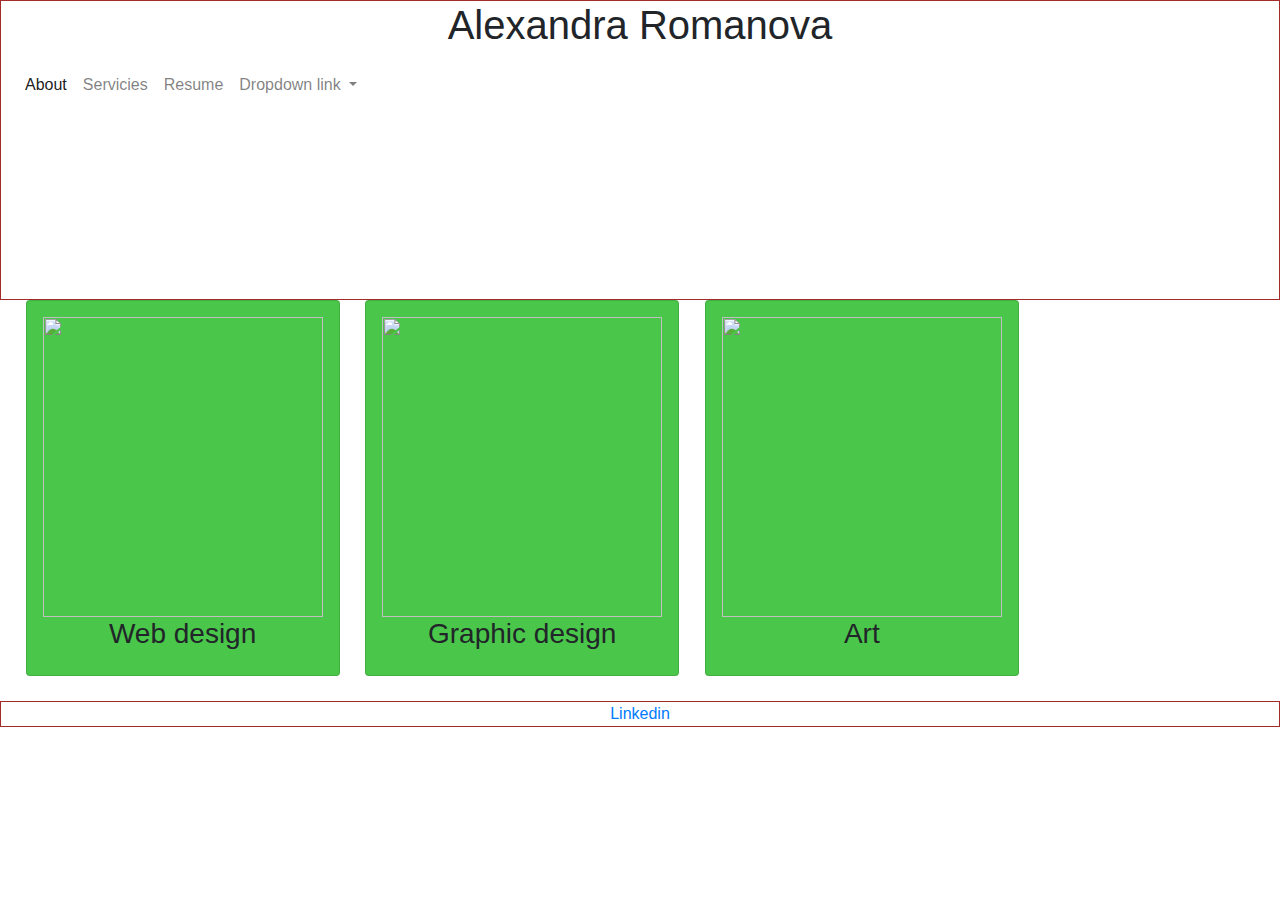
==== index.html @ 2349de5c "set up" ====
<!DOCTYPE html>
<html lang="en">
<head>
  <link rel="stylesheet" href="https://stackpath.bootstrapcdn.com/bootstrap/4.3.1/css/bootstrap.min.css" integrity="sha384-ggOyR0iXCbMQv3Xipma34MD+dH/1fQ784/j6cY/iJTQUOhcWr7x9JvoRxT2MZw1T" crossorigin="anonymous">

  <link rel="stylesheet" href="style.css">

    <script src="https://cdnjs.cloudflare.com/ajax/libs/jquery/3.3.1/jquery.min.js" charset="utf-8"></script>
    <script src="app.js" charset="utf-8"></script>

    <meta charset="UTF-8">
    <meta name="viewport" content="width=device-width, initial-scale=1.0">
    <meta http-equiv="X-UA-Compatible" content="ie=edge">
    <title>Portfolio Site</title>
</head>
<body>
  
  <header> 
    <h1>Alexandra Romanova  </h1> 

    <nav class="navbar navbar-expand-lg navbar-light ">
        <!-- <a class="navbar-brand" href="#">Navbar</a> -->
        <button class="navbar-toggler" type="button" data-toggle="collapse" data-target="#navbarNavDropdown" aria-controls="navbarNavDropdown" aria-expanded="false" aria-label="Toggle navigation">
          <span class="navbar-toggler-icon"></span>
        </button>
        <div class="collapse navbar-collapse" id="navbarNavDropdown">
          <ul class="navbar-nav">
            <li class="nav-item active">
              <a class="nav-link" href="#">About <span class="sr-only">(current)</span></a>
            </li>
            <li class="nav-item">
              <a class="nav-link" href="#">Servicies</a>
            </li>
            <li class="nav-item">
              <a class="nav-link" href="#">Resume</a>
            </li>
            <li class="nav-item dropdown">
              <a class="nav-link dropdown-toggle" href="#" id="navbarDropdownMenuLink" role="button" data-toggle="dropdown" aria-haspopup="true" aria-expanded="false">
                Dropdown link
              </a>
              <div class="dropdown-menu" aria-labelledby="navbarDropdownMenuLink">
                <a class="dropdown-item" href="#">Action</a>
                <a class="dropdown-item" href="#">Another action</a>
                <a class="dropdown-item" href="#">Something else here</a>
              </div>
            </li>
          </ul>
        </div>
      </nav>
  </header>

    <main > 
      <nav class='box'> 
      <div class='card '>
        <img src='#'>
        <h3>Web design</h3>

      </div>
      <div class='card'>
          <img src='#'>
          <h3>Graphic design</h3>
          
        </div>
        <div class='card'>
            <img src='#'>
            <h3>Art</h3>
            
          </div>
        </nav>
   
    <footer> 
      <a href='#'>Linkedin</a>
    </footer>
  </main>
</body>
</html>
---- style.css ----
/* html {
    box-sizing: border-box;
}
*,*:before, *:after {
    box-sizing: inherit;
} */
body {
    margin: 0 auto;
} 
/* .parent {
    width: 100%;
border: solid 1px brown;

}
.child {
    display: flex;
    flex-direction: column;
    flex-wrap: wrap;
    width: 35%;
    border: solid 1px brown;
    padding: 10%;
    margin: 0% 0% 2% 2%;
} */
nav {
    display: flex;
    flex-wrap: wrap;
    
}
footer {
    border: solid 1px brown;
}
img {
    width: 280px;
    height: 300px;
}
header {height: 300px;
    background-image: url();
    border: solid 1px brown;
    text-align: center
}
main {
   display: flex;
   flex-direction: column;
    /* justify-items: center; 
   align-content: center; */
text-align: center;
}
.card {
    padding: 1em;
    align-content: space-around;
    margin: 0% 0% 2% 2%;
    background-color: rgb(74, 199, 74)
}
button {

    background-color: white;
}
button > img {
width: 20px;
height: 20px;
}
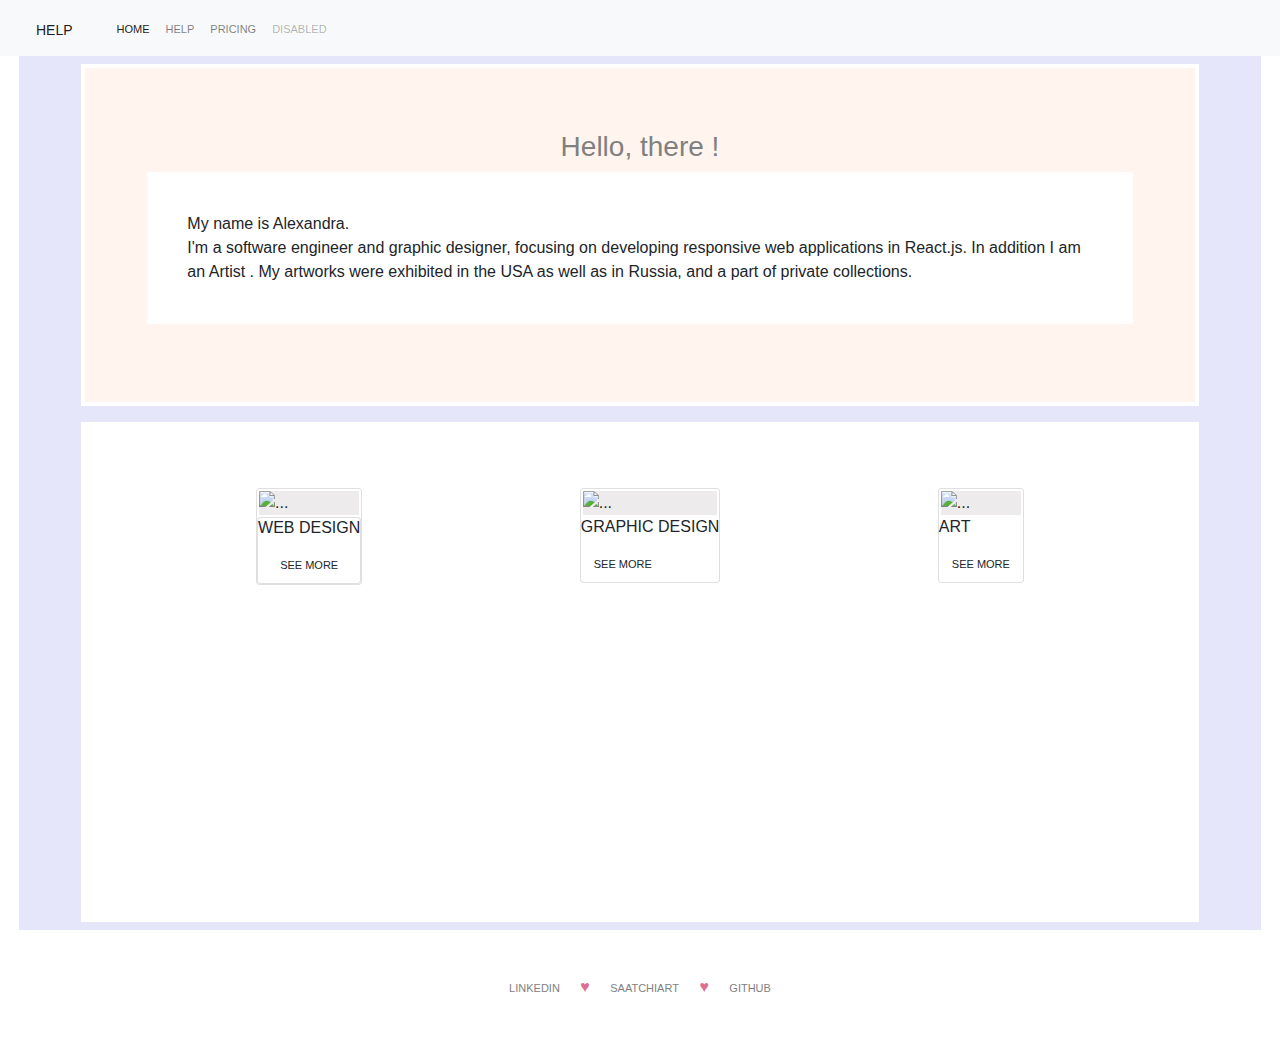
==== commit 1c5ebc18: "set up header bootstrup" ====
--- a/index.html
+++ b/index.html
@@ -3,9 +3,13 @@
 <head>
   <link rel="stylesheet" href="https://stackpath.bootstrapcdn.com/bootstrap/4.3.1/css/bootstrap.min.css" integrity="sha384-ggOyR0iXCbMQv3Xipma34MD+dH/1fQ784/j6cY/iJTQUOhcWr7x9JvoRxT2MZw1T" crossorigin="anonymous">
 
+  <script src="https://code.jquery.com/jquery-3.3.1.slim.min.js" integrity="sha384-q8i/X+965DzO0rT7abK41JStQIAqVgRVzpbzo5smXKp4YfRvH+8abtTE1Pi6jizo" crossorigin="anonymous"></script>
+<script src="https://cdnjs.cloudflare.com/ajax/libs/popper.js/1.14.7/umd/popper.min.js" integrity="sha384-UO2eT0CpHqdSJQ6hJty5KVphtPhzWj9WO1clHTMGa3JDZwrnQq4sF86dIHNDz0W1" crossorigin="anonymous"></script>
+<script src="https://stackpath.bootstrapcdn.com/bootstrap/4.3.1/js/bootstrap.min.js" integrity="sha384-JjSmVgyd0p3pXB1rRibZUAYoIIy6OrQ6VrjIEaFf/nJGzIxFDsf4x0xIM+B07jRM" crossorigin="anonymous"></script>
+
   <link rel="stylesheet" href="style.css">
 
-    <script src="https://cdnjs.cloudflare.com/ajax/libs/jquery/3.3.1/jquery.min.js" charset="utf-8"></script>
+    <!-- <script src="https://cdnjs.cloudflare.com/ajax/libs/jquery/3.3.1/jquery.min.js" charset="utf-8"></script> -->
     <script src="app.js" charset="utf-8"></script>
 
     <meta charset="UTF-8">
@@ -13,64 +17,75 @@
     <meta http-equiv="X-UA-Compatible" content="ie=edge">
     <title>Portfolio Site</title>
 </head>
+
+
 <body>
-  
-  <header> 
-    <h1>Alexandra Romanova  </h1> 
-
-    <nav class="navbar navbar-expand-lg navbar-light ">
-        <!-- <a class="navbar-brand" href="#">Navbar</a> -->
-        <button class="navbar-toggler" type="button" data-toggle="collapse" data-target="#navbarNavDropdown" aria-controls="navbarNavDropdown" aria-expanded="false" aria-label="Toggle navigation">
-          <span class="navbar-toggler-icon"></span>
-        </button>
-        <div class="collapse navbar-collapse" id="navbarNavDropdown">
-          <ul class="navbar-nav">
-            <li class="nav-item active">
-              <a class="nav-link" href="#">About <span class="sr-only">(current)</span></a>
-            </li>
-            <li class="nav-item">
-              <a class="nav-link" href="#">Servicies</a>
-            </li>
-            <li class="nav-item">
-              <a class="nav-link" href="#">Resume</a>
-            </li>
-            <li class="nav-item dropdown">
-              <a class="nav-link dropdown-toggle" href="#" id="navbarDropdownMenuLink" role="button" data-toggle="dropdown" aria-haspopup="true" aria-expanded="false">
-                Dropdown link
-              </a>
-              <div class="dropdown-menu" aria-labelledby="navbarDropdownMenuLink">
-                <a class="dropdown-item" href="#">Action</a>
-                <a class="dropdown-item" href="#">Another action</a>
-                <a class="dropdown-item" href="#">Something else here</a>
-              </div>
-            </li>
-          </ul>
-        </div>
-      </nav>
-  </header>
-
-    <main > 
-      <nav class='box'> 
-      <div class='card '>
-        <img src='#'>
-        <h3>Web design</h3>
-
-      </div>
-      <div class='card'>
-          <img src='#'>
-          <h3>Graphic design</h3>
-          
-        </div>
-        <div class='card'>
-            <img src='#'>
-            <h3>Art</h3>
-            
+      <nav class="navbar navbar-expand-lg navbar-light bg-light">
+          <a class="navbar-brand" href="#">Help</a>
+          <button class="navbar-toggler" type="button" data-toggle="collapse" data-target="#navbarNav" aria-controls="navbarNav" aria-expanded="false" aria-label="Toggle navigation">
+            <span class="navbar-toggler-icon"></span>
+          </button>
+          <div class="collapse navbar-collapse" id="navbarNav">
+            <ul class="navbar-nav">
+              <li class="nav-item active">
+                <a class="nav-link" href="#">Home <span class="sr-only">(current)</span></a>
+              </li>
+              <li class="nav-item">
+                <a class="nav-link" href="#">Help</a>
+              </li>
+              <li class="nav-item">
+                <a class="nav-link" href="#">Pricing</a>
+              </li>
+              <li class="nav-item">
+                <a class="nav-link disabled" href="#" tabindex="-1" aria-disabled="true">Disabled</a>
+              </li>
+            </ul>
           </div>
         </nav>
-   
-    <footer> 
-      <a href='#'>Linkedin</a>
+
+    <main class='parent'> 
+       
+      <section class="child container">
+        <div>
+           <h3> Hello, there !</h3>
+          <p>My name is Alexandra.<br/>
+        I'm a software engineer and graphic designer, focusing on developing responsive web applications in React.js.  In addition I am an Artist . My artworks were exhibited in the USA as well as in Russia, and a part of private collections.   </p></div> 
+      </section> 
+
+        <nav class='box child'> 
+     
+      <div class="card" >
+          <img src="#" class="card-img-top" alt="...">
+          <div class="card">
+            <h6 class="title">WEB DESIGN</h6>
+          
+            <a href="#" class="btn">SEE MORE</a>
+          </div>
+        </div>
+
+        <div class="card" >
+            <img src=" " class="card-img-top" alt="...">
+            <div class="body">
+              <h6 class="title">GRAPHIC DESIGN</h6>
+            
+              <a href="#" class="btn ">SEE MORE</a>
+            </div>
+          </div>
+
+        <div class="card" >
+            <img src=" " class="card-img-top" alt="...">
+            <div class="body">
+              <h6 class="title">ART</h6>
+            
+              <a href="img/art-icon-art-icon-4.png" class="btn ">SEE MORE</a>
+            </div>
+         
+        </nav>
+      </main>  
+ <footer> 
+        <a href="https://www.linkedin.com/in/alero-b9238099/">Linkedin</a> <span> &hearts;</span>
+      <a href="https://www.saatchiart.com/or">saatchiArt</a> <span>&hearts;</span> 
+      <a href=" https://github.com/kasyaro">GitHub</a> 
     </footer>
-  </main>
 </body>
 </html>--- a/style.css
+++ b/style.css
@@ -4,53 +4,82 @@
 *,*:before, *:after {
     box-sizing: inherit;
 } */
+.parent {
+  width: 97%;
+  /* border: 5px solid gray; */
+  margin: 0 auto;
+  background-color: lavender;
+}
+
+.child {
+  width: 90%;
+  padding: 5%;
+  border: 4px solid white;
+  margin: .5em auto;
+  background-color: seashell;
+}
 body {
     margin: 0 auto;
 } 
-/* .parent {
-    width: 100%;
-border: solid 1px brown;
+li {
+  list-style: none;
+}
+h3 {
+  color: gray;
+  text-align: center;
+}
+p {
+  background-color: white;
+  padding: 40px;
+}
+nav {
+    display: flex;
+    align-items: flex-start;
+
+  justify-content: space-around;
+  
+}
+.box {
+  height: 500px;
+    background-color: white;
+    display: grid;
+    grid-template-areas:
+    "top center bottom"
+    /* ".  . center . ."
+    ". . . bottom " */
+}
+a {
+  color: gray;
+  padding: 1em;
+  font-variant-caps: all-small-caps
+}
+
+footer {
+margin-top: 45px;
+align-items: center;
+height: 70px;
+   text-align: center;
 
 }
-.child {
-    display: flex;
-    flex-direction: column;
-    flex-wrap: wrap;
-    width: 35%;
-    border: solid 1px brown;
-    padding: 10%;
-    margin: 0% 0% 2% 2%;
-} */
-nav {
-    display: flex;
-    flex-wrap: wrap;
-    
-}
-footer {
-    border: solid 1px brown;
+footer > span {
+  color: palevioletred
 }
 img {
-    width: 280px;
-    height: 300px;
+  background-color: rgb(237, 235, 235);
+   /* size: contain;  */
+    /* padding: 5em; */
+    border: solid white 2px;
 }
-header {height: 300px;
+/* header { 
     background-image: url();
-    border: solid 1px brown;
-    text-align: center
-}
+    text-align: center;
+    color: gray;
+} */
 main {
    display: flex;
-   flex-direction: column;
-    /* justify-items: center; 
-   align-content: center; */
-text-align: center;
+    flex-direction: column;   
 }
-.card {
-    padding: 1em;
-    align-content: space-around;
-    margin: 0% 0% 2% 2%;
-    background-color: rgb(74, 199, 74)
-}
+
 button {
 
     background-color: white;
@@ -58,4 +87,70 @@
 button > img {
 width: 20px;
 height: 20px;
-}+}
+ 
+  /*   
+ @media (max-width: 550px ){
+    nav {
+        flex-direction: column
+    }
+}
+
+@media (max-width: 850px ){
+    nav {
+        flex-direction: column
+    }
+    .parent {
+        width: 65%
+    }
+}
+@media (min-width: 1200px ){
+    
+} 
+
+.container {
+    display: flex;
+    justify-content: space-around;
+    margin: 1em;
+   
+  }
+ .card {
+    flex-basis: 8em;
+    height: 12em;
+    border: 1px solid orange;
+    background: #FBFBFB;
+    box-shadow: 2px 2px 4px grey;
+    display: grid;
+   border-radius: 10%; 
+    grid-template-columns: .5em 1.5em 4em 1.5em .5em;
+    grid-template-rows: 3em 5em 3em;
+    grid-column-gap: .5em;
+    grid-row-gap: .5em;
+    grid-template-areas:
+      "top . . . ."
+      ".  center . . ."
+      ". . bottom .  ."
+  }
+  .top {
+    grid-area: top;
+  }
+  
+  .center {
+    grid-area: center;
+  }
+  
+  .bottom  {
+    grid-area: bottom;
+  }
+  .card-back  {
+   adapted from: https://leaverou.github.io/css3patterns/#zig-zag 
+  background:
+    linear-gradient(135deg, #FBFBFB 25%, transparent 25%) -50px 0,
+    linear-gradient(225deg, #FBFBFB 25%, transparent 25%) -50px 0,
+    linear-gradient(315deg, #FBFBFB 25%, transparent 25%),
+    linear-gradient(45deg, #FBFBFB 25%, transparent 25%);
+  
+    background-color: mediumseagreen; 
+    background-image: url('img/download (1).png');
+   
+  }*/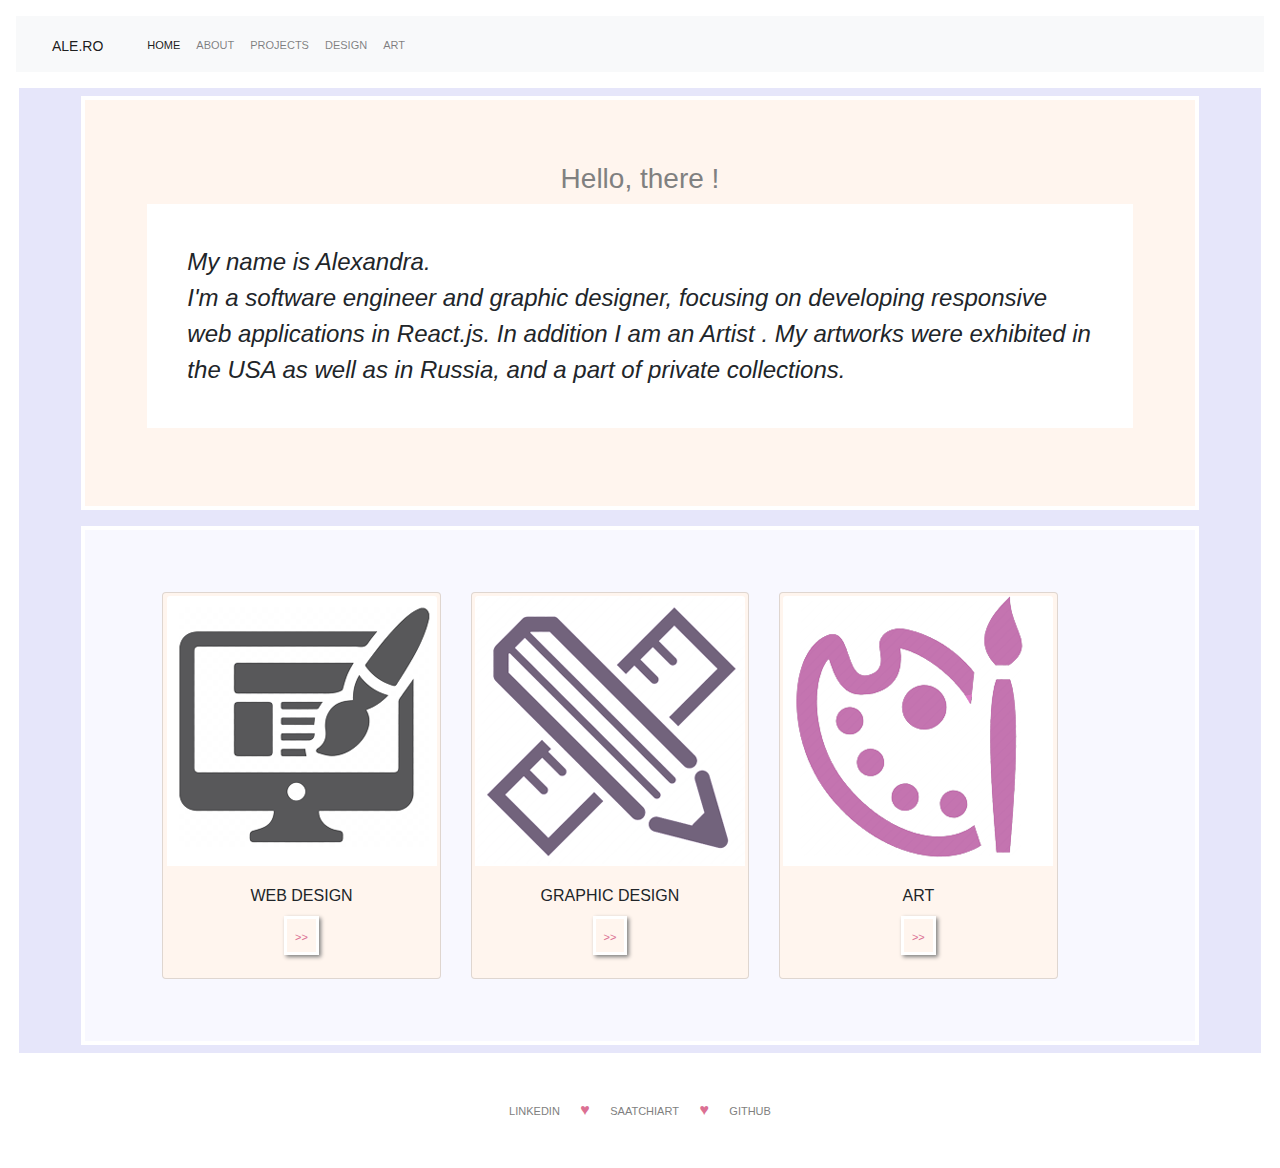
==== commit a521dff8: "css , add icons" ====
--- a/index.html
+++ b/index.html
@@ -20,28 +20,33 @@
 
 
 <body>
+  <header>
       <nav class="navbar navbar-expand-lg navbar-light bg-light">
-          <a class="navbar-brand" href="#">Help</a>
+          <a class="navbar-brand" href="#">ale.ro</a>
           <button class="navbar-toggler" type="button" data-toggle="collapse" data-target="#navbarNav" aria-controls="navbarNav" aria-expanded="false" aria-label="Toggle navigation">
             <span class="navbar-toggler-icon"></span>
           </button>
           <div class="collapse navbar-collapse" id="navbarNav">
             <ul class="navbar-nav">
               <li class="nav-item active">
-                <a class="nav-link" href="#">Home <span class="sr-only">(current)</span></a>
+                <a class="nav-link" href="#">home <span class="sr-only">(current)</span></a>
               </li>
               <li class="nav-item">
-                <a class="nav-link" href="#">Help</a>
+                <a class="nav-link" href="index_about.html">about</a>
               </li>
               <li class="nav-item">
-                <a class="nav-link" href="#">Pricing</a>
+                <a class="nav-link" href="index_projects.html">projects</a>
               </li>
               <li class="nav-item">
-                <a class="nav-link disabled" href="#" tabindex="-1" aria-disabled="true">Disabled</a>
+                <a class="nav-link" href="index_design.html" >design</a>
+              </li>
+              <li class="nav-item">
+                <a class="nav-link" href="index_art.html" >art</a>
               </li>
             </ul>
           </div>
         </nav>
+      </header>
 
     <main class='parent'> 
        
@@ -51,33 +56,33 @@
           <p>My name is Alexandra.<br/>
         I'm a software engineer and graphic designer, focusing on developing responsive web applications in React.js.  In addition I am an Artist . My artworks were exhibited in the USA as well as in Russia, and a part of private collections.   </p></div> 
       </section> 
-
+     
         <nav class='box child'> 
      
       <div class="card" >
-          <img src="#" class="card-img-top" alt="...">
-          <div class="card">
-            <h6 class="title">WEB DESIGN</h6>
-          
-            <a href="#" class="btn">SEE MORE</a>
+          <img src="img/web_icone.gif" class="card-img-top" alt="...">
+          <div class="card-body">
+            <h6 class="card-title">WEB DESIGN</h6>         
+            <a href="index_projects.html" class="btn"> <span> >> </span> </a>
           </div>
         </div>
 
         <div class="card" >
-            <img src=" " class="card-img-top" alt="...">
-            <div class="body">
-              <h6 class="title">GRAPHIC DESIGN</h6>
+            <img src="img/icon_design.gif" class="card-img-top" alt="...">
+            <div class="card-body">
+              <h6 class="card-title">GRAPHIC DESIGN</h6>
             
-              <a href="#" class="btn ">SEE MORE</a>
+              <a href="index_design.html" class="btn "> <span> >> </span></a>
             </div>
           </div>
 
         <div class="card" >
-            <img src=" " class="card-img-top" alt="...">
-            <div class="body">
-              <h6 class="title">ART</h6>
+            <img src="img/art_icone.gif" class="card-img-top" alt="...">
+            <div class="card-body">
+              <h6 class="card-title"> ART</h6>
+              
             
-              <a href="img/art-icon-art-icon-4.png" class="btn ">SEE MORE</a>
+              <a href="index_art.html" class="btn "><span> >></span></a>
             </div>
          
         </nav>
--- a/style.css
+++ b/style.css
@@ -4,6 +4,10 @@
 *,*:before, *:after {
     box-sizing: inherit;
 } */
+
+
+  
+
 .parent {
   width: 97%;
   /* border: 5px solid gray; */
@@ -31,6 +35,8 @@
 p {
   background-color: white;
   padding: 40px;
+  font-style: italic;
+ font-size: 24px;
 }
 nav {
     display: flex;
@@ -40,11 +46,11 @@
   
 }
 .box {
-  height: 500px;
-    background-color: white;
+ 
+    background-color: ghostwhite;
     display: grid;
     grid-template-areas:
-    "top center bottom"
+    "top . center . bottom"
     /* ".  . center . ."
     ". . . bottom " */
 }
@@ -53,7 +59,12 @@
   padding: 1em;
   font-variant-caps: all-small-caps
 }
-
+a > span {
+  color: palevioletred;
+  border: solid white;
+  padding: .5em;
+  box-shadow: 2px 2px 4px grey;
+}
 footer {
 margin-top: 45px;
 align-items: center;
@@ -61,20 +72,17 @@
    text-align: center;
 
 }
+
 footer > span {
   color: palevioletred
 }
 img {
   background-color: rgb(237, 235, 235);
-   /* size: contain;  */
-    /* padding: 5em; */
-    border: solid white 2px;
+  
 }
-/* header { 
-    background-image: url();
-    text-align: center;
-    color: gray;
-} */
+header { 
+    border: solid white 1em;
+}
 main {
    display: flex;
     flex-direction: column;   
@@ -88,21 +96,36 @@
 width: 20px;
 height: 20px;
 }
+ /* about */
+
+section{
+display: flex;
+}
+
+.card {
+  text-align: center;
+  padding: .2em;
+  background-color: seashell
+}
+  
  
-  /*   
  @media (max-width: 550px ){
-    nav {
-        flex-direction: column
-    }
+   p {
+ 
+  padding: 20px;
+  font-style: italic;
+ font-size: 12px;
+}
 }
 
 @media (max-width: 850px ){
-    nav {
-        flex-direction: column
-    }
-    .parent {
-        width: 65%
-    }
+   p {
+  padding: 30px;
+  font-style: italic;
+ font-size: 18px;
+}
+/*
+
 }
 @media (min-width: 1200px ){
     
@@ -153,4 +176,5 @@
     background-color: mediumseagreen; 
     background-image: url('img/download (1).png');
    
-  }*/+  }
+  */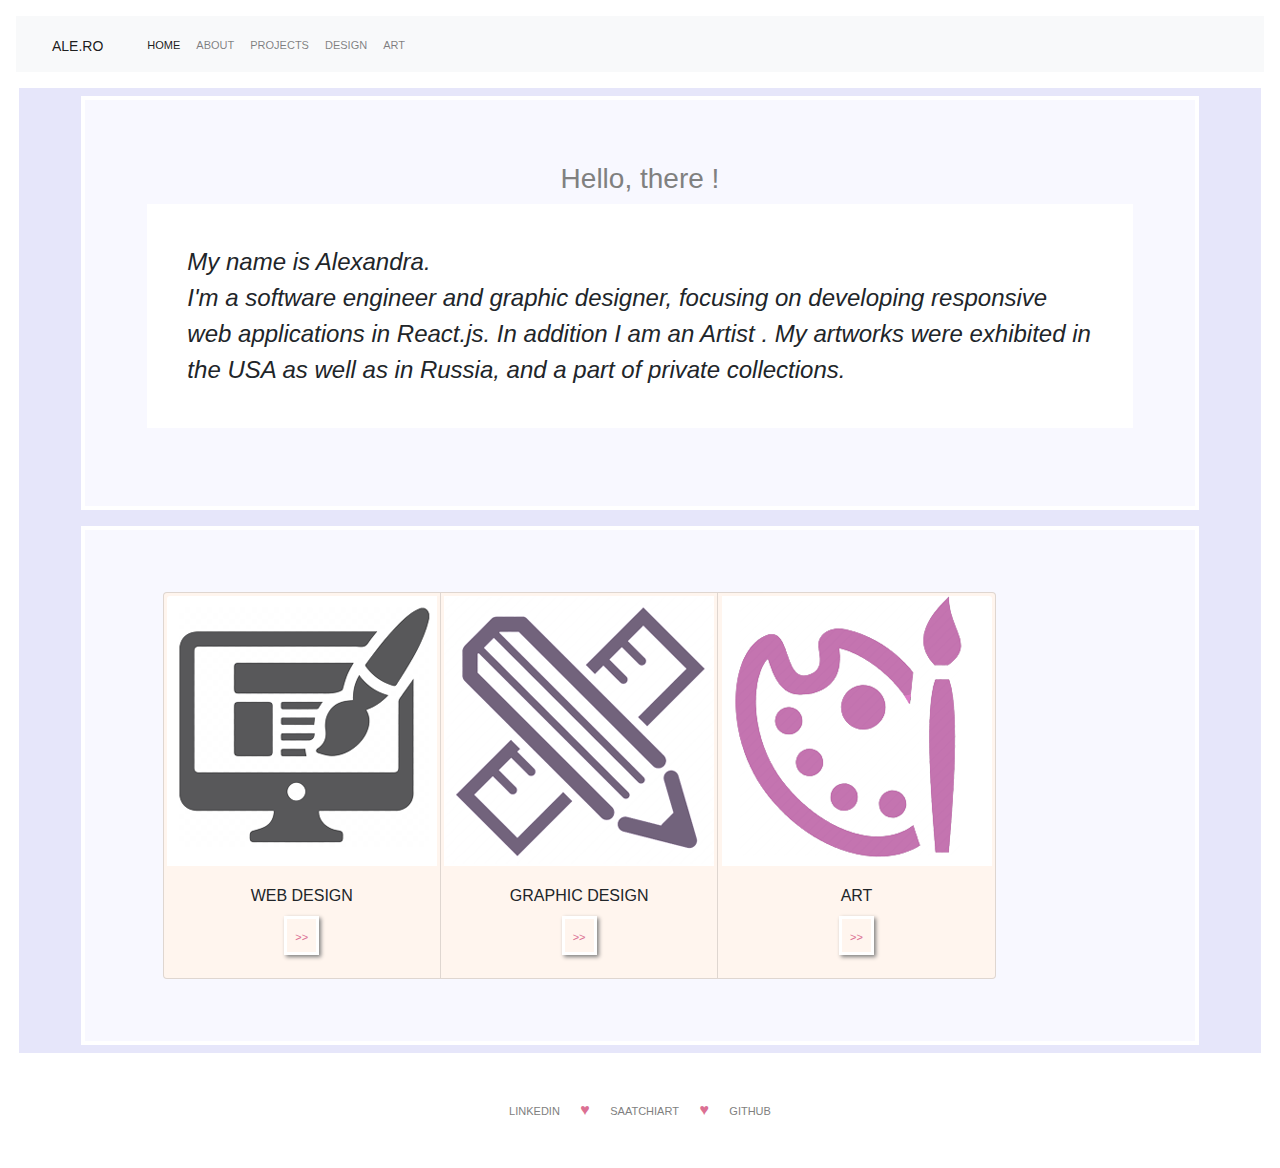
==== commit cd878f5e: "finishing up" ====
--- a/index.html
+++ b/index.html
@@ -1,96 +1,123 @@
 <!DOCTYPE html>
 <html lang="en">
+
 <head>
-  <link rel="stylesheet" href="https://stackpath.bootstrapcdn.com/bootstrap/4.3.1/css/bootstrap.min.css" integrity="sha384-ggOyR0iXCbMQv3Xipma34MD+dH/1fQ784/j6cY/iJTQUOhcWr7x9JvoRxT2MZw1T" crossorigin="anonymous">
 
-  <script src="https://code.jquery.com/jquery-3.3.1.slim.min.js" integrity="sha384-q8i/X+965DzO0rT7abK41JStQIAqVgRVzpbzo5smXKp4YfRvH+8abtTE1Pi6jizo" crossorigin="anonymous"></script>
-<script src="https://cdnjs.cloudflare.com/ajax/libs/popper.js/1.14.7/umd/popper.min.js" integrity="sha384-UO2eT0CpHqdSJQ6hJty5KVphtPhzWj9WO1clHTMGa3JDZwrnQq4sF86dIHNDz0W1" crossorigin="anonymous"></script>
-<script src="https://stackpath.bootstrapcdn.com/bootstrap/4.3.1/js/bootstrap.min.js" integrity="sha384-JjSmVgyd0p3pXB1rRibZUAYoIIy6OrQ6VrjIEaFf/nJGzIxFDsf4x0xIM+B07jRM" crossorigin="anonymous"></script>
+  <!-- Bootstrap -->
+  <link rel="stylesheet" href="https://stackpath.bootstrapcdn.com/bootstrap/4.3.1/css/bootstrap.min.css"
+    integrity="sha384-ggOyR0iXCbMQv3Xipma34MD+dH/1fQ784/j6cY/iJTQUOhcWr7x9JvoRxT2MZw1T" crossorigin="anonymous">
 
+  <script src="https://code.jquery.com/jquery-3.3.1.slim.min.js"
+    integrity="sha384-q8i/X+965DzO0rT7abK41JStQIAqVgRVzpbzo5smXKp4YfRvH+8abtTE1Pi6jizo"
+    crossorigin="anonymous"></script>
+  <script src="https://cdnjs.cloudflare.com/ajax/libs/popper.js/1.14.7/umd/popper.min.js"
+    integrity="sha384-UO2eT0CpHqdSJQ6hJty5KVphtPhzWj9WO1clHTMGa3JDZwrnQq4sF86dIHNDz0W1"
+    crossorigin="anonymous"></script>
+  <script src="https://stackpath.bootstrapcdn.com/bootstrap/4.3.1/js/bootstrap.min.js"
+    integrity="sha384-JjSmVgyd0p3pXB1rRibZUAYoIIy6OrQ6VrjIEaFf/nJGzIxFDsf4x0xIM+B07jRM"
+    crossorigin="anonymous"></script>
+
+  <!-- connect style.css -->
   <link rel="stylesheet" href="style.css">
 
-    <!-- <script src="https://cdnjs.cloudflare.com/ajax/libs/jquery/3.3.1/jquery.min.js" charset="utf-8"></script> -->
-    <script src="app.js" charset="utf-8"></script>
+  <!-- connect app.js -->
+  <!-- <script src="app.js" charset="utf-8"></script> -->
 
-    <meta charset="UTF-8">
-    <meta name="viewport" content="width=device-width, initial-scale=1.0">
-    <meta http-equiv="X-UA-Compatible" content="ie=edge">
-    <title>Portfolio Site</title>
+  <!-- default html -->
+  <meta charset="UTF-8">
+  <meta name="viewport" content="width=device-width, initial-scale=1.0">
+  <meta http-equiv="X-UA-Compatible" content="ie=edge">
+
+  <title>Portfolio Site</title>
+  <!-- <script type="text/javascript" src="js/lib/jquery-1.11.1.min.js" ></script> -->
+  <!-- partials -->
+  <!-- <script> 
+        $(function(){
+          $("#header").load("header.html"); 
+          $("#footer").load("footer.html"); 
+        });
+        </script>  -->
+
 </head>
 
 
 <body>
-  <header>
-      <nav class="navbar navbar-expand-lg navbar-light bg-light">
-          <a class="navbar-brand" href="#">ale.ro</a>
-          <button class="navbar-toggler" type="button" data-toggle="collapse" data-target="#navbarNav" aria-controls="navbarNav" aria-expanded="false" aria-label="Toggle navigation">
-            <span class="navbar-toggler-icon"></span>
-          </button>
-          <div class="collapse navbar-collapse" id="navbarNav">
-            <ul class="navbar-nav">
-              <li class="nav-item active">
-                <a class="nav-link" href="#">home <span class="sr-only">(current)</span></a>
-              </li>
-              <li class="nav-item">
-                <a class="nav-link" href="index_about.html">about</a>
-              </li>
-              <li class="nav-item">
-                <a class="nav-link" href="index_projects.html">projects</a>
-              </li>
-              <li class="nav-item">
-                <a class="nav-link" href="index_design.html" >design</a>
-              </li>
-              <li class="nav-item">
-                <a class="nav-link" href="index_art.html" >art</a>
-              </li>
-            </ul>
-          </div>
-        </nav>
-      </header>
+  <header id='header'>
+    <nav class="navbar navbar-expand-lg navbar-light bg-light">
+      <a class="navbar-brand" href="#">ale.ro</a>
+      <button class="navbar-toggler" type="button" data-toggle="collapse" data-target="#navbarNav"
+        aria-controls="navbarNav" aria-expanded="false" aria-label="Toggle navigation">
+        <span class="navbar-toggler-icon"></span>
+      </button>
+      <div class="collapse navbar-collapse" id="navbarNav">
+        <ul class="navbar-nav">
+          <li class="nav-item active">
+            <a class="nav-link" href="index.html">home <span class="sr-only"></span></a>
+          </li>
+          <li class="nav-item">
+            <a class="nav-link" href="index_about.html">about</a>
+          </li>
+          <li class="nav-item">
+            <a class="nav-link" href="index_projects.html">projects</a>
+          </li>
+          <li class="nav-item">
+            <a class="nav-link" href="index_design.html">design</a>
+          </li>
+          <li class="nav-item">
+            <a class="nav-link" href="index_art.html">art</a>
+          </li>
+        </ul>
+      </div>
+    </nav>
+  </header>
 
-    <main class='parent'> 
-       
-      <section class="child container">
-        <div>
-           <h3> Hello, there !</h3>
-          <p>My name is Alexandra.<br/>
-        I'm a software engineer and graphic designer, focusing on developing responsive web applications in React.js.  In addition I am an Artist . My artworks were exhibited in the USA as well as in Russia, and a part of private collections.   </p></div> 
-      </section> 
-     
-        <nav class='box child'> 
-     
-      <div class="card" >
-          <img src="img/web_icone.gif" class="card-img-top" alt="...">
-          <div class="card-body">
-            <h6 class="card-title">WEB DESIGN</h6>         
-            <a href="index_projects.html" class="btn"> <span> >> </span> </a>
-          </div>
+  <main class='parent'>
+
+    <section class="child box">
+      <div>
+        <h3> Hello, there !</h3>
+        <p>My name is Alexandra.<br />
+          I'm a software engineer and graphic designer, focusing on developing responsive web applications in React.js.
+          In addition I am an Artist . My artworks were exhibited in the USA as well as in Russia, and a part of private
+          collections. </p>
+      </div>
+    </section>
+
+    <nav class='child box'>
+      <div class="card-group">
+      <div class="card">
+        <img src="img/web_icone.gif" class="card-img-top" alt="...">
+        <div class="card-body">
+          <h6 class="card-title">WEB DESIGN</h6>
+          <a href="index_projects.html" class="btn"> <span> >> </span> </a>
         </div>
+      </div>
 
-        <div class="card" >
-            <img src="img/icon_design.gif" class="card-img-top" alt="...">
-            <div class="card-body">
-              <h6 class="card-title">GRAPHIC DESIGN</h6>
-            
-              <a href="index_design.html" class="btn "> <span> >> </span></a>
-            </div>
-          </div>
+      <div class="card">
+        <img src="img/icon_design.gif" class="card-img-top" alt="...">
+        <div class="card-body">
+          <h6 class="card-title">GRAPHIC DESIGN</h6>
 
-        <div class="card" >
-            <img src="img/art_icone.gif" class="card-img-top" alt="...">
-            <div class="card-body">
-              <h6 class="card-title"> ART</h6>
-              
-            
-              <a href="index_art.html" class="btn "><span> >></span></a>
-            </div>
-         
-        </nav>
-      </main>  
- <footer> 
-        <a href="https://www.linkedin.com/in/alero-b9238099/">Linkedin</a> <span> &hearts;</span>
-      <a href="https://www.saatchiart.com/or">saatchiArt</a> <span>&hearts;</span> 
-      <a href=" https://github.com/kasyaro">GitHub</a> 
-    </footer>
+          <a href="index_design.html" class="btn "> <span> >> </span></a>
+        </div>
+      </div>
+
+      <div class="card">
+        <img src="img/art_icone.gif" class="card-img-top" alt="...">
+        <div class="card-body">
+          <h6 class="card-title"> ART</h6>
+
+
+          <a href="index_art.html" class="btn "><span> >></span></a>
+        </div>
+</div>
+    </nav>
+  </main>
+  <footer id='footer'>
+    <a href="https://www.linkedin.com/in/alero-b9238099/">Linkedin</a> <span> &hearts;</span>
+    <a href="https://www.saatchiart.com/or">saatchiArt</a> <span>&hearts;</span>
+    <a href=" https://github.com/kasyaro">GitHub</a>
+  </footer>
 </body>
+
 </html>--- a/style.css
+++ b/style.css
@@ -107,8 +107,21 @@
   padding: .2em;
   background-color: seashell
 }
-  
- 
+ .design{
+  background-color: white;
+  margin: 1em;
+ }
+/* design */
+
+.container {
+  display: flex;
+  flex-wrap: wrap;
+  justify-items: center;
+  justify-content: space-around;
+  margin: 1em;
+}
+
+ /* media */
  @media (max-width: 550px ){
    p {
  
@@ -131,11 +144,7 @@
     
 } 
 
-.container {
-    display: flex;
-    justify-content: space-around;
-    margin: 1em;
-   
+
   }
  .card {
     flex-basis: 8em;
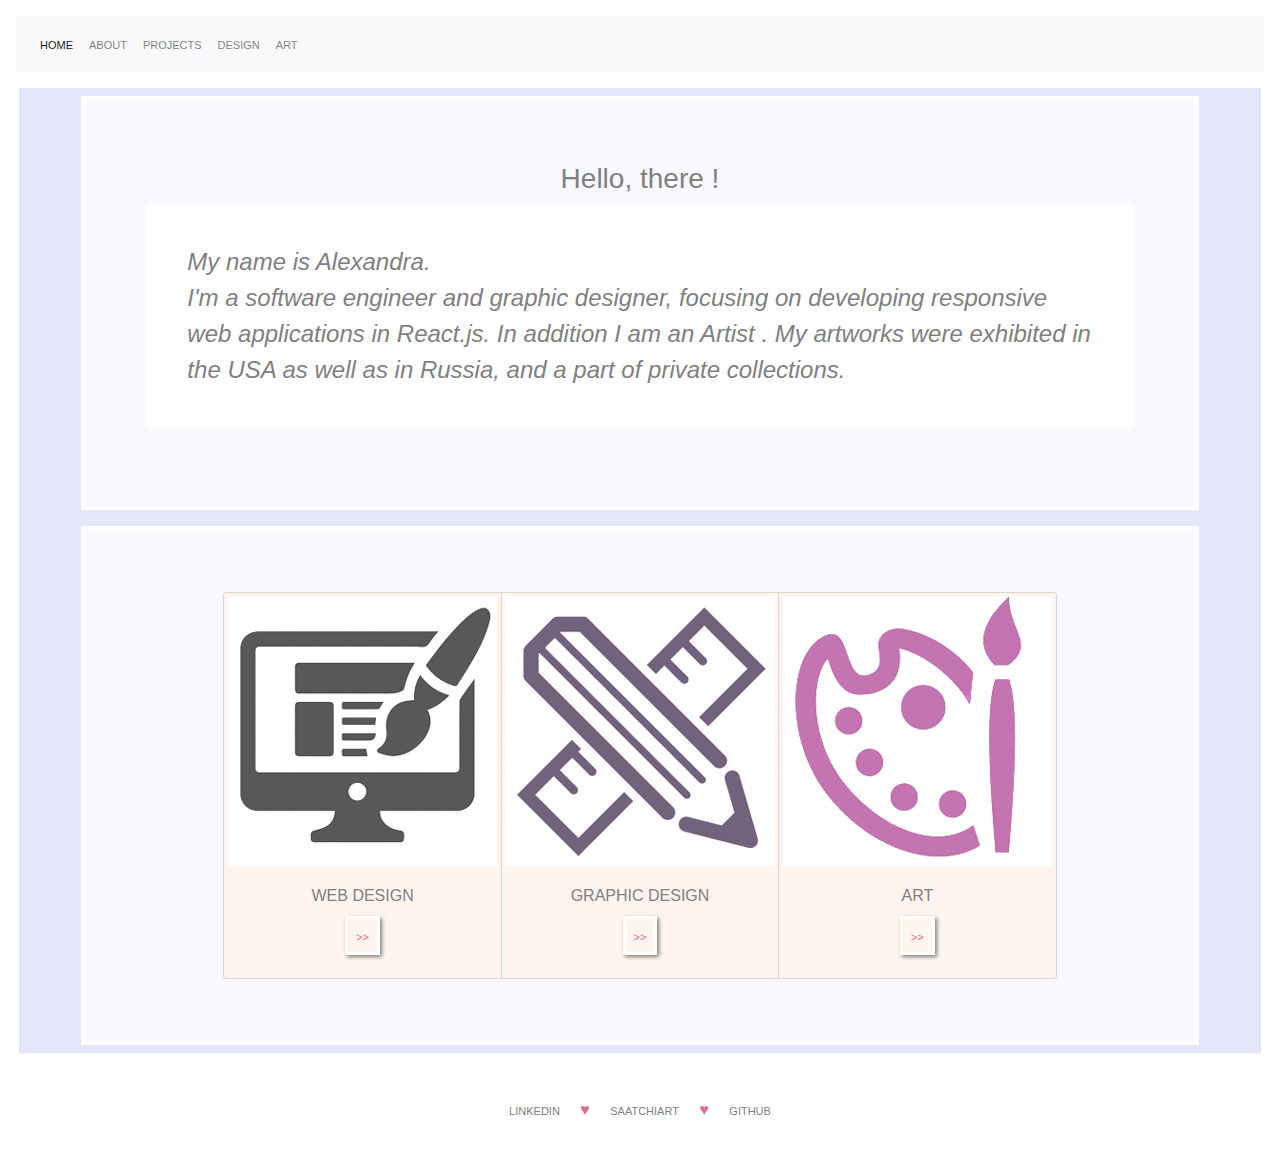
==== commit 3545fd58: "add resume" ====
--- a/index.html
+++ b/index.html
@@ -44,7 +44,7 @@
 <body>
   <header id='header'>
     <nav class="navbar navbar-expand-lg navbar-light bg-light">
-      <a class="navbar-brand" href="#">ale.ro</a>
+      <!-- <a class="navbar-brand" href="#"> <h6 class='alero'>ale.ro</h6></a> -->
       <button class="navbar-toggler" type="button" data-toggle="collapse" data-target="#navbarNav"
         aria-controls="navbarNav" aria-expanded="false" aria-label="Toggle navigation">
         <span class="navbar-toggler-icon"></span>
--- a/style.css
+++ b/style.css
@@ -6,7 +6,9 @@
 } */
 
 
-  
+ .alero{
+   color: gray
+ } 
 
 .parent {
   width: 97%;
@@ -37,6 +39,7 @@
   padding: 40px;
   font-style: italic;
  font-size: 24px;
+ color: grey
 }
 nav {
     display: flex;
@@ -45,14 +48,8 @@
   justify-content: space-around;
   
 }
-.box {
- 
+.box { 
     background-color: ghostwhite;
-    display: grid;
-    grid-template-areas:
-    "top . center . bottom"
-    /* ".  . center . ."
-    ". . . bottom " */
 }
 a {
   color: gray;
@@ -111,6 +108,9 @@
   background-color: white;
   margin: 1em;
  }
+h6 {
+  color: grey
+}
 /* design */
 
 .container {
